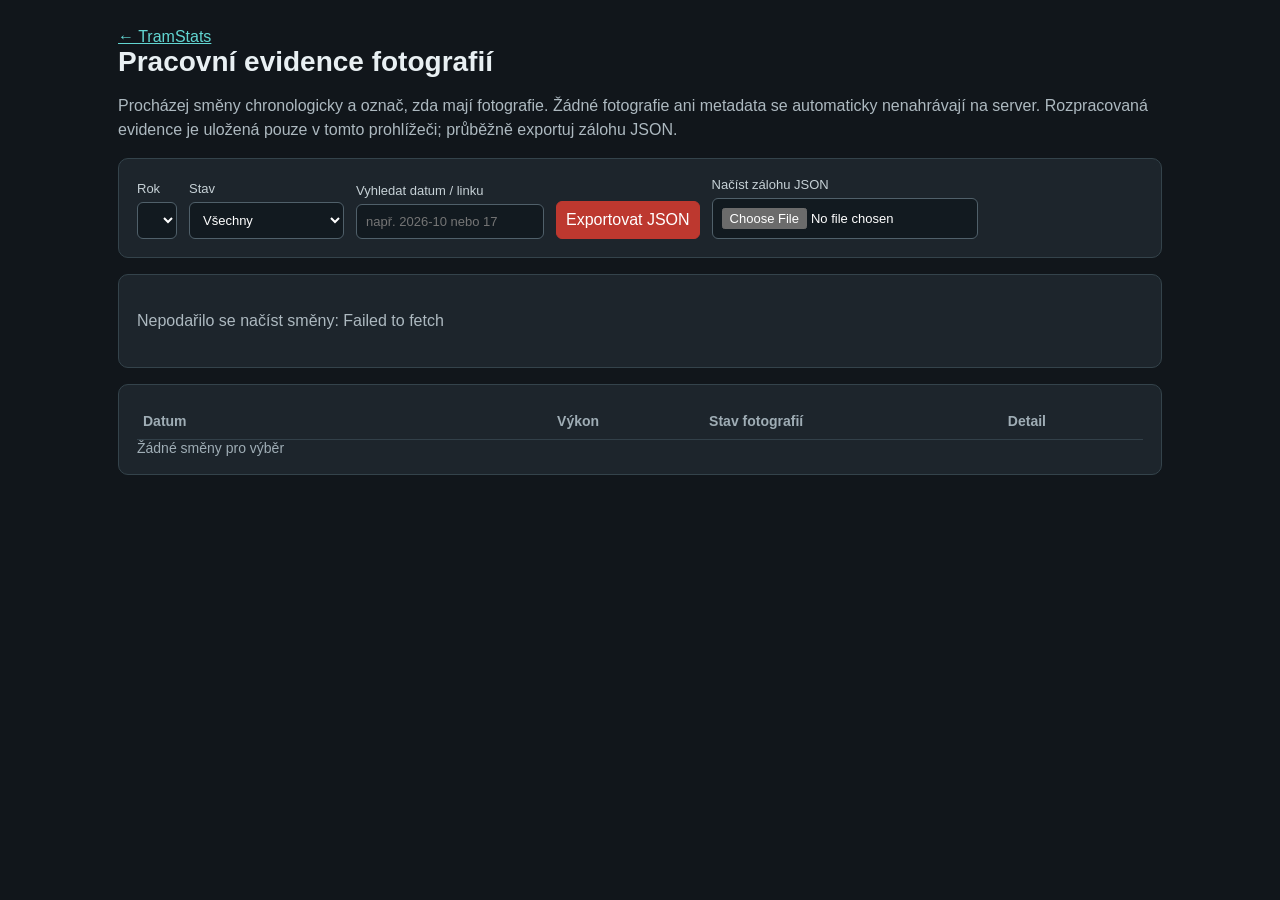
==== photo-review/index.html @ 57f9aa31 "Add isolated photo review pilot for historical shifts" ====
<!doctype html>
<html lang="cs"><head><meta charset="utf-8"><meta name="viewport" content="width=device-width,initial-scale=1">
<title>TramStats – pracovní evidence fotografií</title>
<style>
:root{color-scheme:dark;font:16px Arial,sans-serif;background:#11161b;color:#e9f0f3}
*{box-sizing:border-box}body{max-width:1080px;margin:auto;padding:28px 18px}a{color:#62d6d2}
h1{font-size:28px;margin:0 0 8px}p{line-height:1.5;color:#adb9c0}
.panel{background:#1d252c;border:1px solid #34434b;border-radius:10px;padding:18px;margin:16px 0}
.controls{display:flex;gap:12px;flex-wrap:wrap;align-items:end}
label{display:grid;gap:6px;color:#c6d1d6;font-size:13px}
select,input,button{font:inherit;border:1px solid #50606a;border-radius:6px;background:#121a20;color:#fff;padding:9px}
button{cursor:pointer}button:focus-visible,select:focus-visible{outline:2px solid #64d4d1}
.primary{background:#bd382f;border-color:#bd382f}button:disabled{opacity:.5;cursor:default}
.stats{display:flex;gap:16px;flex-wrap:wrap;color:#c4d1d7}
table{border-collapse:collapse;width:100%;font-size:14px}th,td{text-align:left;border-bottom:1px solid #324049;padding:10px 6px}
th{color:#9fadb5}td select{max-width:180px;width:100%;font-size:13px}
small{color:#a5b1ba}#message{min-height:22px}#rows:empty:after{content:'Žádné směny pro výběr';color:#9fadb5}
@media(max-width:650px){table{font-size:12px}td,th{padding:8px 3px}td select{max-width:125px;padding:7px 2px}}
</style></head><body>
<a href="../">← TramStats</a>
<h1>Pracovní evidence fotografií</h1>
<p>Procházej směny chronologicky a označ, zda mají fotografie. Žádné fotografie ani metadata se automaticky nenahrávají na server. Rozpracovaná evidence je uložená pouze v tomto prohlížeči; průběžně exportuj zálohu JSON.</p>
<div class="panel controls">
<label>Rok<select id="year"></select></label>
<label>Stav<select id="filter"><option value="all">Všechny</option><option value="unchecked">Neprověřené</option><option value="found">Fotografie nalezeny</option><option value="none">Bez fotografie</option><option value="review">K dořešení</option></select></label>
<label>Vyhledat datum / linku<input id="query" placeholder="např. 2026-10 nebo 17"></label>
<button id="export" class="primary">Exportovat JSON</button>
<label>Načíst zálohu JSON<input id="import" type="file" accept="application/json,.json"></label>
</div>
<div class="panel"><div class="stats" id="stats"></div><p id="message">Načítání dat směn…</p></div>
<div class="panel" style="overflow-x:auto"><table><thead><tr><th>Datum</th><th>Výkon</th><th>Stav fotografií</th><th>Detail</th></tr></thead><tbody id="rows"></tbody></table></div>
<script src="../assets/data.js"></script>
<script>
'use strict';
const KEY='tramstats-photo-review-v1';
const STATES={unchecked:'Neprověřeno',found:'Fotografie nalezeny',none:'Bez fotografie',review:'K dořešení'};
const $=id=>document.getElementById(id);
let shifts=[],records={};
function validRecord(date,entry){
 return /^20\d{2}-\d{2}-\d{2}$/.test(date)&&entry&&Object.hasOwn(STATES,entry.status);
}
function loadLocal(){
 try{const raw=JSON.parse(localStorage.getItem(KEY)||'{}');return Object.fromEntries(Object.entries(raw).filter(([d,r])=>validRecord(d,r)));}
 catch{return {};}
}
function save(){try{localStorage.setItem(KEY,JSON.stringify(records));$('message').textContent='Průběh uložen v prohlížeči. Nezapomeň exportovat JSON.';}catch{$('message').textContent='Prohlížeč nepovolil místní uložení. Exportuj JSON.';}}
const esc=s=>String(s??'').replace(/[&<>"']/g,c=>({'&':'&amp;','<':'&lt;','>':'&gt;','"':'&quot;',"'":'&#39;'}[c]));
const current=s=>records[s.date]?.status||'unchecked';
function render(){
 const y=$('year').value,filter=$('filter').value,q=$('query').value.trim().toLowerCase();
 const yearShifts=shifts.filter(s=>s.date.startsWith(y+'-'));
 const filtered=yearShifts.filter(s=>(filter==='all'||current(s)===filter)&&
   (!q||(s.date+' '+s.parts.map(p=>[p.line,p.order,p.frontVehicle,p.rearVehicle].join(' ')).join(' ')).toLowerCase().includes(q)));
 const counts=Object.fromEntries(Object.keys(STATES).map(k=>[k,yearShifts.filter(s=>current(s)===k).length]));
 $('stats').textContent='Směn: '+yearShifts.length+' · S fotografiemi: '+counts.found+' · Bez fotografie: '+counts.none+' · K dořešení: '+counts.review+' · Neprověřeno: '+counts.unchecked;
 $('rows').innerHTML=filtered.map(s=>{
  const route=s.parts.map(p=>p.line+(p.order?'/'+p.order:'')).filter(Boolean).filter((x,i,a)=>a.indexOf(x)===i).join(', ')||'—';
  const path='smeny/'+s.date.replace(/-/g,'')+'/';
  return '<tr><td>'+esc(s.date)+'</td><td>'+esc(route)+'</td><td><select data-date="'+esc(s.date)+'" aria-label="Stav '+esc(s.date)+'">'+Object.entries(STATES).map(([k,v])=>'<option value="'+k+'"'+(current(s)===k?' selected':'')+'>'+v+'</option>').join('')+'</select></td><td><a href="../'+path+'" target="_blank" rel="noopener">Směna</a></td></tr>';
 }).join('');
}
$('rows').addEventListener('change',e=>{
 const node=e.target.closest('select[data-date]');if(!node)return;
 const date=node.dataset.date,status=node.value;
 if(status==='unchecked')delete records[date];
 else records[date]={status,updated_at:new Date().toISOString()};
 save();render();
});
['year','filter','query'].forEach(id=>$(id).addEventListener(id==='query'?'input':'change',render));
$('export').addEventListener('click',()=>{
 const payload={schema:'tramstats-photo-review-v1',exported_at:new Date().toISOString(),records};
 const blob=new Blob([JSON.stringify(payload,null,2)],{type:'application/json'});
 const url=URL.createObjectURL(blob),a=document.createElement('a');a.href=url;a.download='tramstats-photo-review-'+new Date().toISOString().slice(0,10)+'.json';a.click();setTimeout(()=>URL.revokeObjectURL(url),1000);
});
$('import').addEventListener('change',async e=>{
 const f=e.target.files?.[0];if(!f)return;
 try{
  const payload=JSON.parse(await f.text());
  if(payload.schema!=='tramstats-photo-review-v1'||!payload.records||Array.isArray(payload.records)||typeof payload.records!=='object')throw Error('Neplatné schéma zálohy');
  const valid=Object.entries(payload.records).filter(([d,r])=>validRecord(d,r));
  if(!confirm('Načíst '+valid.length+' záznamů ze zálohy? Shodná data přepíšou místní stavy.'))return;
  records={...records,...Object.fromEntries(valid)};save();render();
 }catch(err){$('message').textContent='Import se nepodařil: '+err.message;}
 finally{e.target.value='';}
});
async function start(){
 records=loadLocal();
 try{
  const db=await window.TramStatsData.load();
  shifts=db.shifts.filter(s=>s.parts?.length);
  const years=[...new Set(shifts.map(s=>s.date.slice(0,4)))].sort();
  $('year').innerHTML=years.map(y=>'<option>'+esc(y)+'</option>').join('');
  $('year').value=years.includes('2026')?'2026':years.at(-1);
  $('message').textContent='Data směn načtena. V tomto kroku se eviduje pouze stav kontroly; nahrávání fotografií bude další etapa.';
  render();
 }catch(err){$('message').textContent='Nepodařilo se načíst směny: '+err.message;}
}
start();
</script></body></html>
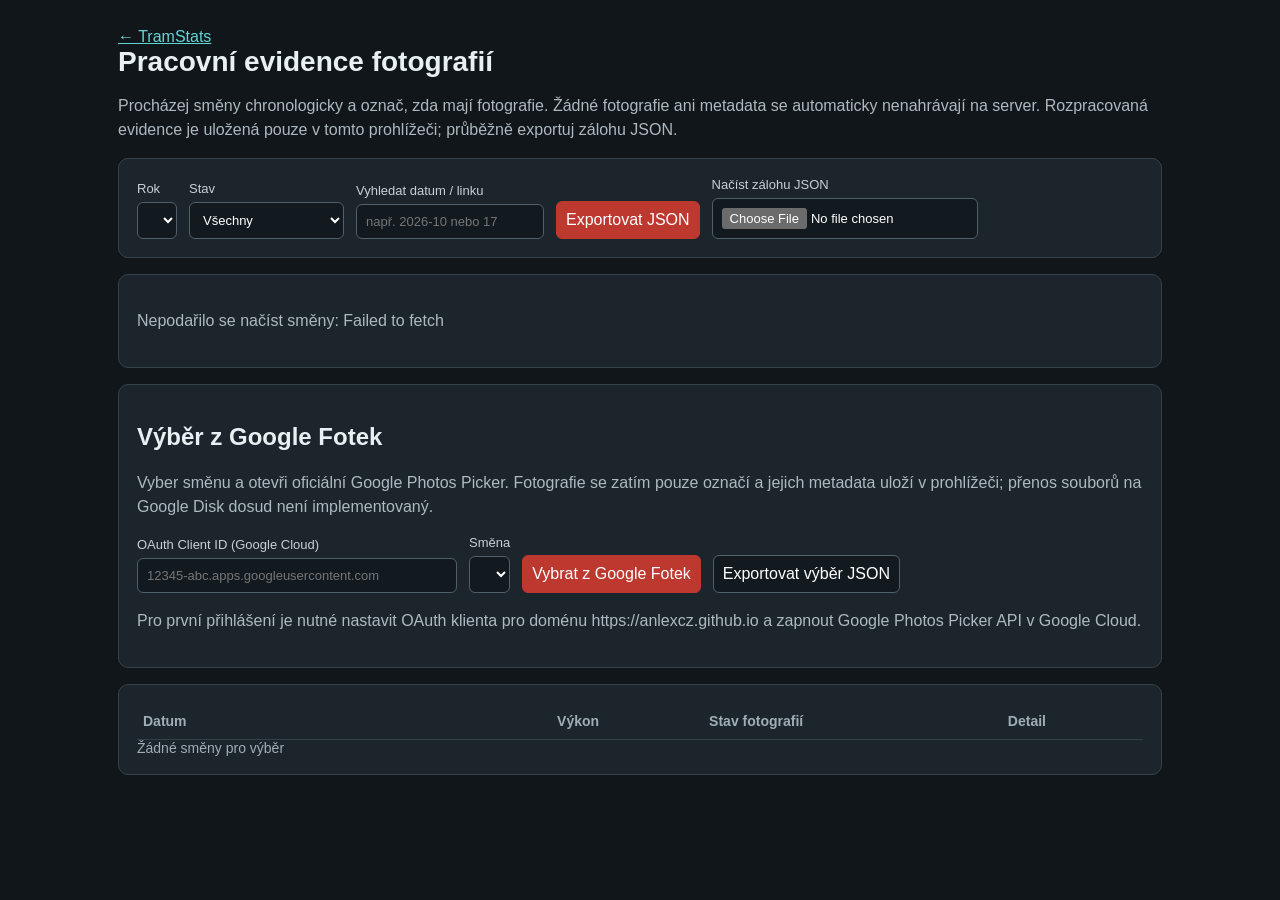
==== commit 1e94470f: "Expose Google Photos Picker setup and selection in photo-review" ====
--- a/photo-review/index.html
+++ b/photo-review/index.html
@@ -28,8 +28,23 @@
 <label>Načíst zálohu JSON<input id="import" type="file" accept="application/json,.json"></label>
 </div>
 <div class="panel"><div class="stats" id="stats"></div><p id="message">Načítání dat směn…</p></div>
+<div class="panel">
+<h2>Výběr z Google Fotek</h2>
+<p>Vyber směnu a otevři oficiální Google Photos Picker. Fotografie se zatím pouze označí a jejich metadata uloží v prohlížeči; přenos souborů na Google Disk dosud není implementovaný.</p>
+<div class="controls">
+<label>OAuth Client ID (Google Cloud)<input id="google-client-id" style="min-width:320px" placeholder="12345-abc.apps.googleusercontent.com"></label>
+<label>Směna<select id="photo-shift"></select></label>
+<button class="primary" id="open-picker" type="button">Vybrat z Google Fotek</button>
+<button id="export-picked" type="button">Exportovat výběr JSON</button>
+</div>
+<p id="picker-message" role="status">Pro první přihlášení je nutné nastavit OAuth klienta pro doménu https://anlexcz.github.io a zapnout Google Photos Picker API v Google Cloud.</p>
+<a id="picker-link" hidden target="_blank" rel="noopener">Otevřít výběr fotografií</a>
+<p id="picker-selected"></p>
+</div>
 <div class="panel" style="overflow-x:auto"><table><thead><tr><th>Datum</th><th>Výkon</th><th>Stav fotografií</th><th>Detail</th></tr></thead><tbody id="rows"></tbody></table></div>
 <script src="../assets/data.js"></script>
+<script src="https://accounts.google.com/gsi/client" async defer></script>
+<script src="picker.js" defer></script>
 <script>
 'use strict';
 const KEY='tramstats-photo-review-v1';
@@ -92,6 +107,8 @@
   $('year').innerHTML=years.map(y=>'<option>'+esc(y)+'</option>').join('');
   $('year').value=years.includes('2026')?'2026':years.at(-1);
   $('message').textContent='Data směn načtena. V tomto kroku se eviduje pouze stav kontroly; nahrávání fotografií bude další etapa.';
+  window.TramStatsPhotoReview={shifts};
+  document.dispatchEvent(new Event('tramstats:photo-shifts-ready'));
   render();
  }catch(err){$('message').textContent='Nepodařilo se načíst směny: '+err.message;}
 }
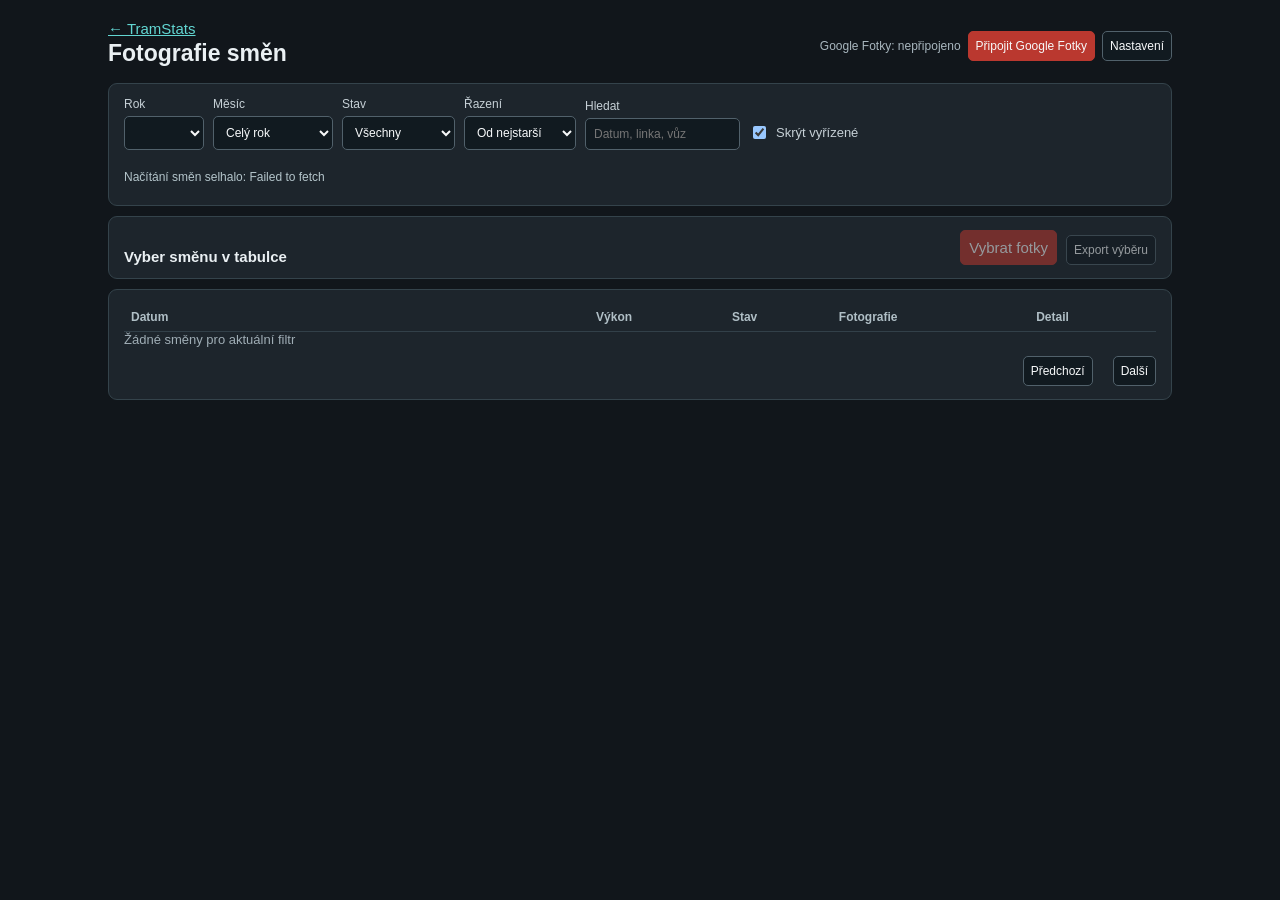
==== commit ec540988: "Make photo review compact with sorting, month filter, hide completed and row selection" ====
--- a/photo-review/index.html
+++ b/photo-review/index.html
@@ -1,116 +1,120 @@
 <!doctype html>
 <html lang="cs"><head><meta charset="utf-8"><meta name="viewport" content="width=device-width,initial-scale=1">
-<title>TramStats – pracovní evidence fotografií</title>
+<title>TramStats – Fotografie směn</title>
 <style>
-:root{color-scheme:dark;font:16px Arial,sans-serif;background:#11161b;color:#e9f0f3}
-*{box-sizing:border-box}body{max-width:1080px;margin:auto;padding:28px 18px}a{color:#62d6d2}
-h1{font-size:28px;margin:0 0 8px}p{line-height:1.5;color:#adb9c0}
-.panel{background:#1d252c;border:1px solid #34434b;border-radius:10px;padding:18px;margin:16px 0}
-.controls{display:flex;gap:12px;flex-wrap:wrap;align-items:end}
-label{display:grid;gap:6px;color:#c6d1d6;font-size:13px}
-select,input,button{font:inherit;border:1px solid #50606a;border-radius:6px;background:#121a20;color:#fff;padding:9px}
-button{cursor:pointer}button:focus-visible,select:focus-visible{outline:2px solid #64d4d1}
-.primary{background:#bd382f;border-color:#bd382f}button:disabled{opacity:.5;cursor:default}
-.stats{display:flex;gap:16px;flex-wrap:wrap;color:#c4d1d7}
-table{border-collapse:collapse;width:100%;font-size:14px}th,td{text-align:left;border-bottom:1px solid #324049;padding:10px 6px}
-th{color:#9fadb5}td select{max-width:180px;width:100%;font-size:13px}
-small{color:#a5b1ba}#message{min-height:22px}#rows:empty:after{content:'Žádné směny pro výběr';color:#9fadb5}
-@media(max-width:650px){table{font-size:12px}td,th{padding:8px 3px}td select{max-width:125px;padding:7px 2px}}
+:root{color-scheme:dark;background:#11161b;color:#eaf0f3;font:15px Arial,sans-serif}*{box-sizing:border-box}
+body{max-width:1100px;margin:0 auto;padding:20px 18px}a{color:#62d6d2}
+h1{font-size:23px;margin:3px 0 4px}p{line-height:1.4;color:#a9b7bf;margin:6px 0}
+.top{display:flex;align-items:center;justify-content:space-between;gap:12px;flex-wrap:wrap;margin-bottom:12px}
+.panel{background:#1d252c;border:1px solid #34434b;border-radius:9px;padding:13px 15px;margin:10px 0}
+.controls{display:flex;align-items:end;gap:9px;flex-wrap:wrap}
+label{display:grid;gap:5px;font-size:12px;color:#c6d0d6}
+select,input,button{font:inherit;background:#111a20;border:1px solid #51616b;color:#f7f9fa;border-radius:5px;padding:8px}
+button{cursor:pointer}button:disabled{opacity:.55;cursor:default}button:focus-visible,select:focus-visible,input:focus-visible{outline:2px solid #67d4d2}
+.primary{background:#ba382f;border-color:#ba382f}.small{font-size:12px;padding:7px}
+.muted,small{color:#a9b7bf;font-size:12px}.stats{font-size:13px;color:#cbd6dc;display:flex;flex-wrap:wrap;gap:14px}
+#query{width:155px}#year{min-width:80px}#month{min-width:120px}
+#account{display:flex;gap:7px;align-items:center;flex-wrap:wrap}
+#google-client-id{width:265px;max-width:100%;font-size:12px}
+#picker-message:empty,#message:empty{display:none}
+#picker-message,#message{font-size:12px;color:#b4c5cb;margin-top:8px}
+#picker-selected{font-size:12px;color:#74d1cf}
+#settings[hidden]{display:none}.spread{justify-content:space-between}
+table{width:100%;border-collapse:collapse;font-size:13px}th,td{text-align:left;border-bottom:1px solid #324049;padding:7px}
+th{color:#b0bfc6;font-size:12px}td select{width:150px;font-size:12px;padding:6px}
+tr.active{background:#26353d}tr:hover{background:#25323a}tr.active:hover{background:#294049}
+.row-pick{font-size:12px;padding:6px 8px}.date{white-space:nowrap;font-variant-numeric:tabular-nums}
+#rows:empty:after{content:'Žádné směny pro aktuální filtr';color:#9fadb5}
+#pagination{display:flex;align-items:center;gap:10px;justify-content:flex-end;margin-top:9px;font-size:12px}
+.hide-mobile{display:table-cell}
+@media(max-width:650px){body{padding:12px 8px}.panel{padding:11px 9px}h1{font-size:20px}#query{width:145px}.hide-mobile{display:none}th,td{padding:6px 4px}td select{width:118px;font-size:11px}.row-pick{font-size:11px}}
 </style></head><body>
-<a href="../">← TramStats</a>
-<h1>Pracovní evidence fotografií</h1>
-<p>Procházej směny chronologicky a označ, zda mají fotografie. Žádné fotografie ani metadata se automaticky nenahrávají na server. Rozpracovaná evidence je uložená pouze v tomto prohlížeči; průběžně exportuj zálohu JSON.</p>
-<div class="panel controls">
+<div class="top"><div><a href="../">← TramStats</a><h1>Fotografie směn</h1></div><div id="account"><span id="auth-state" class="muted">Google Fotky: nepřipojeno</span><button id="connect-google" class="primary small">Připojit Google Fotky</button><button id="disconnect-google" class="small" hidden>Odpojit</button><button id="toggle-settings" class="small">Nastavení</button></div></div>
+<div class="panel" id="settings" hidden><div class="controls"><label>OAuth Client ID<input id="google-client-id" placeholder="…apps.googleusercontent.com"></label><button id="save-settings" class="small">Uložit</button><button id="export" class="small">Záloha stavů JSON</button><label>Načíst zálohu<input id="import" type="file" accept=".json,application/json"></label></div><p class="muted">Ukládá se pouze Client ID. Google OAuth token je uchovaný jen v paměti této otevřené stránky a po obnovení se připojíš znovu.</p></div>
+<div class="panel">
+<div class="controls">
 <label>Rok<select id="year"></select></label>
-<label>Stav<select id="filter"><option value="all">Všechny</option><option value="unchecked">Neprověřené</option><option value="found">Fotografie nalezeny</option><option value="none">Bez fotografie</option><option value="review">K dořešení</option></select></label>
-<label>Vyhledat datum / linku<input id="query" placeholder="např. 2026-10 nebo 17"></label>
-<button id="export" class="primary">Exportovat JSON</button>
-<label>Načíst zálohu JSON<input id="import" type="file" accept="application/json,.json"></label>
+<label>Měsíc<select id="month"><option value="all">Celý rok</option><option value="01">Leden</option><option value="02">Únor</option><option value="03">Březen</option><option value="04">Duben</option><option value="05">Květen</option><option value="06">Červen</option><option value="07">Červenec</option><option value="08">Srpen</option><option value="09">Září</option><option value="10">Říjen</option><option value="11">Listopad</option><option value="12">Prosinec</option></select></label>
+<label>Stav<select id="filter"><option value="all">Všechny</option><option value="unchecked">Neprověřené</option><option value="found">S fotografiemi</option><option value="none">Bez fotografie</option><option value="review">K dořešení</option></select></label>
+<label>Řazení<select id="sort"><option value="asc">Od nejstarší</option><option value="desc">Od nejnovější</option></select></label>
+<label>Hledat<input id="query" placeholder="Datum, linka, vůz"></label>
+<label style="display:flex;align-items:center;gap:7px;font-size:13px;padding-bottom:8px"><input id="hide-done" type="checkbox" checked> Skrýt vyřízené</label>
+</div><div class="stats" id="stats" style="margin-top:11px"></div><p id="message">Načítání směn…</p>
 </div>
-<div class="panel"><div class="stats" id="stats"></div><p id="message">Načítání dat směn…</p></div>
-<div class="panel">
-<h2>Výběr z Google Fotek</h2>
-<p>Vyber směnu a otevři oficiální Google Photos Picker. Fotografie se zatím pouze označí a jejich metadata uloží v prohlížeči; přenos souborů na Google Disk dosud není implementovaný.</p>
-<div class="controls">
-<label>OAuth Client ID (Google Cloud)<input id="google-client-id" style="min-width:320px" placeholder="12345-abc.apps.googleusercontent.com"></label>
-<label>Směna<select id="photo-shift"></select></label>
-<button class="primary" id="open-picker" type="button">Vybrat z Google Fotek</button>
-<button id="export-picked" type="button">Exportovat výběr JSON</button>
-</div>
-<p id="picker-message" role="status">Pro první přihlášení je nutné nastavit OAuth klienta pro doménu https://anlexcz.github.io a zapnout Google Photos Picker API v Google Cloud.</p>
-<a id="picker-link" hidden target="_blank" rel="noopener">Otevřít výběr fotografií</a>
-<p id="picker-selected"></p>
-</div>
-<div class="panel" style="overflow-x:auto"><table><thead><tr><th>Datum</th><th>Výkon</th><th>Stav fotografií</th><th>Detail</th></tr></thead><tbody id="rows"></tbody></table></div>
-<script src="../assets/data.js"></script>
-<script src="https://accounts.google.com/gsi/client" async defer></script>
-<script src="picker.js" defer></script>
+<div class="panel"><div class="controls spread"><div><strong id="selected-heading">Vyber směnu v tabulce</strong><div id="picker-selected"></div></div><div class="controls"><button id="open-picker" class="primary" disabled>Vybrat fotky</button><button id="export-picked" class="small" disabled>Export výběru</button></div></div><div id="picker-message" role="status"></div><a id="picker-link" target="_blank" rel="noopener" hidden>Otevřít Google Fotky ručně</a></div>
+<div class="panel" style="overflow-x:auto"><table><thead><tr><th>Datum</th><th>Výkon</th><th>Stav</th><th>Fotografie</th><th class="hide-mobile">Detail</th></tr></thead><tbody id="rows"></tbody></table><div id="pagination"><button id="prev" class="small">Předchozí</button><span id="page-info"></span><button id="next" class="small">Další</button></div></div>
+<script src="../assets/data.js"></script><script src="https://accounts.google.com/gsi/client" async defer></script>
 <script>
 'use strict';
-const KEY='tramstats-photo-review-v1';
+const KEY='tramstats-photo-review-v1',PREF='tramstats-photo-review-ui-v2',PAGE_SIZE=35;
 const STATES={unchecked:'Neprověřeno',found:'Fotografie nalezeny',none:'Bez fotografie',review:'K dořešení'};
 const $=id=>document.getElementById(id);
-let shifts=[],records={};
-function validRecord(date,entry){
- return /^20\d{2}-\d{2}-\d{2}$/.test(date)&&entry&&Object.hasOwn(STATES,entry.status);
+const esc=s=>String(s??'').replace(/[&<>"']/g,c=>({'&':'&amp;','<':'&lt;','>':'&gt;','"':'&quot;',"'":'&#39;'}[c]));
+let shifts=[],records={},selectedDate='',page=0;
+function validRecord(date,r){return /^20\d{2}-\d{2}-\d{2}$/.test(date)&&r&&Object.hasOwn(STATES,r.status);}
+function read(key,fallback){try{return JSON.parse(localStorage.getItem(key))??fallback}catch{return fallback}}
+records=Object.fromEntries(Object.entries(read(KEY,{})).filter(([d,r])=>validRecord(d,r)));
+const current=s=>records[s.date]?.status||'unchecked';
+function save(){try{localStorage.setItem(KEY,JSON.stringify(records))}catch{$('message').textContent='Nepodařilo se uložit stav. Exportuj JSON.'}}
+function preferences(){return {year:$('year').value,month:$('month').value,sort:$('sort').value,filter:$('filter').value,hideDone:$('hide-done').checked}}
+function storePrefs(){try{localStorage.setItem(PREF,JSON.stringify(preferences()))}catch{}}
+function matches(s,q){return !q||(s.date+' '+s.parts.map(p=>[p.line,p.order,p.frontVehicle,p.rearVehicle].join(' ')).join(' ')).toLowerCase().includes(q)}
+function filtered(){
+ const year=$('year').value,month=$('month').value,filter=$('filter').value,q=$('query').value.trim().toLowerCase();
+ return shifts.filter(s=>s.date.startsWith(year+'-')&&(month==='all'||s.date.slice(5,7)===month)&&(filter==='all'||current(s)===filter)&&(!$('hide-done').checked||!['found','none'].includes(current(s)))&&matches(s,q))
+ .sort((a,b)=>$('sort').value==='desc'?b.date.localeCompare(a.date):a.date.localeCompare(b.date));
 }
-function loadLocal(){
- try{const raw=JSON.parse(localStorage.getItem(KEY)||'{}');return Object.fromEntries(Object.entries(raw).filter(([d,r])=>validRecord(d,r)));}
- catch{return {};}
+function selectShift(date){
+ selectedDate=date;$('selected-heading').textContent=date?'Směna '+date:'Vyber směnu v tabulce';
+ $('export-picked').disabled=!date;
+ document.dispatchEvent(new CustomEvent('tramstats:photo-shift-selected',{detail:{date}}));
+ render();
 }
-function save(){try{localStorage.setItem(KEY,JSON.stringify(records));$('message').textContent='Průběh uložen v prohlížeči. Nezapomeň exportovat JSON.';}catch{$('message').textContent='Prohlížeč nepovolil místní uložení. Exportuj JSON.';}}
-const esc=s=>String(s??'').replace(/[&<>"']/g,c=>({'&':'&amp;','<':'&lt;','>':'&gt;','"':'&quot;',"'":'&#39;'}[c]));
-const current=s=>records[s.date]?.status||'unchecked';
 function render(){
- const y=$('year').value,filter=$('filter').value,q=$('query').value.trim().toLowerCase();
- const yearShifts=shifts.filter(s=>s.date.startsWith(y+'-'));
- const filtered=yearShifts.filter(s=>(filter==='all'||current(s)===filter)&&
-   (!q||(s.date+' '+s.parts.map(p=>[p.line,p.order,p.frontVehicle,p.rearVehicle].join(' ')).join(' ')).toLowerCase().includes(q)));
- const counts=Object.fromEntries(Object.keys(STATES).map(k=>[k,yearShifts.filter(s=>current(s)===k).length]));
- $('stats').textContent='Směn: '+yearShifts.length+' · S fotografiemi: '+counts.found+' · Bez fotografie: '+counts.none+' · K dořešení: '+counts.review+' · Neprověřeno: '+counts.unchecked;
- $('rows').innerHTML=filtered.map(s=>{
-  const route=s.parts.map(p=>p.line+(p.order?'/'+p.order:'')).filter(Boolean).filter((x,i,a)=>a.indexOf(x)===i).join(', ')||'—';
-  const path='smeny/'+s.date.replace(/-/g,'')+'/';
-  return '<tr><td>'+esc(s.date)+'</td><td>'+esc(route)+'</td><td><select data-date="'+esc(s.date)+'" aria-label="Stav '+esc(s.date)+'">'+Object.entries(STATES).map(([k,v])=>'<option value="'+k+'"'+(current(s)===k?' selected':'')+'>'+v+'</option>').join('')+'</select></td><td><a href="../'+path+'" target="_blank" rel="noopener">Směna</a></td></tr>';
+ const visible=filtered(),total=visible.length;
+ page=Math.min(page,Math.max(0,Math.ceil(total/PAGE_SIZE)-1));
+ const yearRows=shifts.filter(s=>s.date.startsWith($('year').value+'-'));
+ const counts=Object.fromEntries(Object.keys(STATES).map(k=>[k,yearRows.filter(s=>current(s)===k).length]));
+ $('stats').textContent='Směn '+yearRows.length+' · S fotkami '+counts.found+' · Bez fotky '+counts.none+' · K dořešení '+counts.review+' · Neprověřeno '+counts.unchecked+' · Zobrazeno '+total;
+ $('rows').innerHTML=visible.slice(page*PAGE_SIZE,(page+1)*PAGE_SIZE).map(s=>{
+ const route=s.parts.map(p=>p.line+(p.order?'/'+p.order:'')).filter(Boolean).filter((x,i,a)=>a.indexOf(x)===i).join(', ')||'—';
+ const opts=Object.entries(STATES).map(([k,v])=>'<option value="'+k+'"'+(current(s)===k?' selected':'')+'>'+v+'</option>').join('');
+ return '<tr class="'+(s.date===selectedDate?'active':'')+'"><td class="date">'+esc(s.date)+'</td><td>'+esc(route)+'</td><td><select data-date="'+esc(s.date)+'" aria-label="Stav '+esc(s.date)+'">'+opts+'</select></td><td><button type="button" class="row-pick" data-pick="'+esc(s.date)+'">'+(s.date===selectedDate?'Vybráno':'Vybrat')+'</button></td><td class="hide-mobile"><a href="../smeny/'+s.date.replace(/-/g,'')+'/" target="_blank" rel="noopener">Detail</a></td></tr>';
  }).join('');
+ $('page-info').textContent=(total?1+page*PAGE_SIZE:0)+'–'+Math.min(total,(page+1)*PAGE_SIZE)+' / '+total;
+ $('prev').disabled=page===0;$('next').disabled=(page+1)*PAGE_SIZE>=total;
 }
+$('rows').addEventListener('click',e=>{const pick=e.target.closest('[data-pick]');if(pick)selectShift(pick.dataset.pick)});
 $('rows').addEventListener('change',e=>{
  const node=e.target.closest('select[data-date]');if(!node)return;
- const date=node.dataset.date,status=node.value;
- if(status==='unchecked')delete records[date];
- else records[date]={status,updated_at:new Date().toISOString()};
+ if(node.value==='unchecked')delete records[node.dataset.date];
+ else records[node.dataset.date]={status:node.value,updated_at:new Date().toISOString()};
  save();render();
 });
-['year','filter','query'].forEach(id=>$(id).addEventListener(id==='query'?'input':'change',render));
-$('export').addEventListener('click',()=>{
- const payload={schema:'tramstats-photo-review-v1',exported_at:new Date().toISOString(),records};
- const blob=new Blob([JSON.stringify(payload,null,2)],{type:'application/json'});
- const url=URL.createObjectURL(blob),a=document.createElement('a');a.href=url;a.download='tramstats-photo-review-'+new Date().toISOString().slice(0,10)+'.json';a.click();setTimeout(()=>URL.revokeObjectURL(url),1000);
+for(const id of ['year','month','filter','sort','hide-done','query'])$(id).addEventListener(id==='query'?'input':'change',()=>{page=0;storePrefs();render()});
+$('prev').addEventListener('click',()=>{page--;render()});$('next').addEventListener('click',()=>{page++;render()});
+$('toggle-settings').addEventListener('click',()=>{$('settings').hidden=!$('settings').hidden});
+$('export').addEventListener('click',()=>download('tramstats-photo-review-'+new Date().toISOString().slice(0,10)+'.json',{schema:'tramstats-photo-review-v1',exported_at:new Date().toISOString(),records}));
+function download(name,obj){const url=URL.createObjectURL(new Blob([JSON.stringify(obj,null,2)],{type:'application/json'})),a=document.createElement('a');a.href=url;a.download=name;a.click();setTimeout(()=>URL.revokeObjectURL(url),1500)}
+$('import').addEventListener('change',async e=>{
+ const file=e.target.files?.[0];if(!file)return;
+ try{const data=JSON.parse(await file.text());if(data.schema!=='tramstats-photo-review-v1'||!data.records||Array.isArray(data.records))throw Error('Neplatná záloha');
+ const valid=Object.entries(data.records).filter(([d,r])=>validRecord(d,r));
+ if(confirm('Načíst '+valid.length+' záznamů? Shodná data budou přepsána.')){records={...records,...Object.fromEntries(valid)};save();render()}}
+ catch(err){$('message').textContent='Import selhal: '+err.message}finally{e.target.value=''}
 });
-$('import').addEventListener('change',async e=>{
- const f=e.target.files?.[0];if(!f)return;
- try{
-  const payload=JSON.parse(await f.text());
-  if(payload.schema!=='tramstats-photo-review-v1'||!payload.records||Array.isArray(payload.records)||typeof payload.records!=='object')throw Error('Neplatné schéma zálohy');
-  const valid=Object.entries(payload.records).filter(([d,r])=>validRecord(d,r));
-  if(!confirm('Načíst '+valid.length+' záznamů ze zálohy? Shodná data přepíšou místní stavy.'))return;
-  records={...records,...Object.fromEntries(valid)};save();render();
- }catch(err){$('message').textContent='Import se nepodařil: '+err.message;}
- finally{e.target.value='';}
-});
+window.TramStatsPhotoReview={get shifts(){return shifts},get selectedDate(){return selectedDate},setStatus(date,status){if(!Object.hasOwn(STATES,status))return;records[date]={status,updated_at:new Date().toISOString()};save();render()},download};
 async function start(){
- records=loadLocal();
- try{
-  const db=await window.TramStatsData.load();
-  shifts=db.shifts.filter(s=>s.parts?.length);
-  const years=[...new Set(shifts.map(s=>s.date.slice(0,4)))].sort();
-  $('year').innerHTML=years.map(y=>'<option>'+esc(y)+'</option>').join('');
-  $('year').value=years.includes('2026')?'2026':years.at(-1);
-  $('message').textContent='Data směn načtena. V tomto kroku se eviduje pouze stav kontroly; nahrávání fotografií bude další etapa.';
-  window.TramStatsPhotoReview={shifts};
-  document.dispatchEvent(new Event('tramstats:photo-shifts-ready'));
-  render();
- }catch(err){$('message').textContent='Nepodařilo se načíst směny: '+err.message;}
+ try{const db=await window.TramStatsData.load();shifts=db.shifts.filter(s=>s.parts?.length);
+ const years=[...new Set(shifts.map(s=>s.date.slice(0,4)))].sort();
+ $('year').innerHTML=years.map(y=>'<option>'+esc(y)+'</option>').join('');
+ const pref=read(PREF,{});
+ $('year').value=years.includes(pref.year)?pref.year:years.includes('2026')?'2026':years.at(-1);
+ for(const id of ['month','filter','sort']){const val=pref[id];if([...$(id).options].some(o=>o.value===val))$(id).value=val}
+ if(typeof pref.hideDone==='boolean')$('hide-done').checked=pref.hideDone;
+ $('message').textContent='';
+ render();document.dispatchEvent(new Event('tramstats:photo-shifts-ready'));
+ }catch(err){$('message').textContent='Načítání směn selhalo: '+err.message}
 }
 start();
-</script></body></html>+</script><script src="picker.js"></script></body></html>
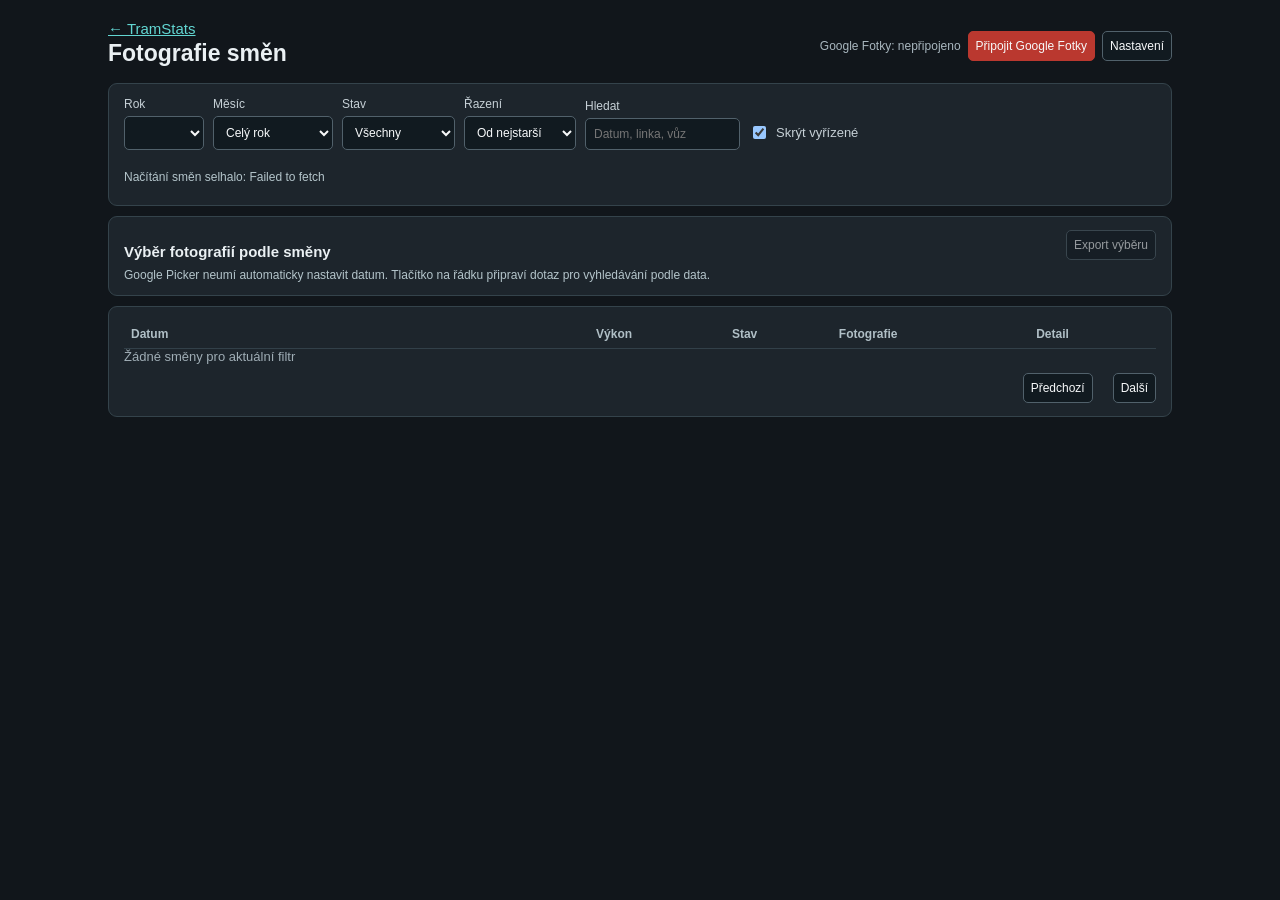
==== commit 2031610f: "Place photo picker per shift and add date-range Google Photos search shortcuts" ====
--- a/photo-review/index.html
+++ b/photo-review/index.html
@@ -23,7 +23,7 @@
 table{width:100%;border-collapse:collapse;font-size:13px}th,td{text-align:left;border-bottom:1px solid #324049;padding:7px}
 th{color:#b0bfc6;font-size:12px}td select{width:150px;font-size:12px;padding:6px}
 tr.active{background:#26353d}tr:hover{background:#25323a}tr.active:hover{background:#294049}
-.row-pick{font-size:12px;padding:6px 8px}.date{white-space:nowrap;font-variant-numeric:tabular-nums}
+.row-pick{font-size:12px;padding:6px 8px}.row-tools{display:flex;align-items:center;gap:6px;white-space:nowrap}.date-link{font-size:12px}.date{white-space:nowrap;font-variant-numeric:tabular-nums}
 #rows:empty:after{content:'Žádné směny pro aktuální filtr';color:#9fadb5}
 #pagination{display:flex;align-items:center;gap:10px;justify-content:flex-end;margin-top:9px;font-size:12px}
 .hide-mobile{display:table-cell}
@@ -41,7 +41,7 @@
 <label style="display:flex;align-items:center;gap:7px;font-size:13px;padding-bottom:8px"><input id="hide-done" type="checkbox" checked> Skrýt vyřízené</label>
 </div><div class="stats" id="stats" style="margin-top:11px"></div><p id="message">Načítání směn…</p>
 </div>
-<div class="panel"><div class="controls spread"><div><strong id="selected-heading">Vyber směnu v tabulce</strong><div id="picker-selected"></div></div><div class="controls"><button id="open-picker" class="primary" disabled>Vybrat fotky</button><button id="export-picked" class="small" disabled>Export výběru</button></div></div><div id="picker-message" role="status"></div><a id="picker-link" target="_blank" rel="noopener" hidden>Otevřít Google Fotky ručně</a></div>
+<div class="panel"><div class="controls spread"><div><strong id="selected-heading">Výběr fotografií podle směny</strong><div id="picker-selected"></div></div><button id="export-picked" class="small" disabled>Export výběru</button></div><div id="picker-message" role="status">Google Picker neumí automaticky nastavit datum. Tlačítko na řádku připraví dotaz pro vyhledávání podle data.</div><a id="picker-link" target="_blank" rel="noopener" hidden>Otevřít Google Fotky ručně</a></div>
 <div class="panel" style="overflow-x:auto"><table><thead><tr><th>Datum</th><th>Výkon</th><th>Stav</th><th>Fotografie</th><th class="hide-mobile">Detail</th></tr></thead><tbody id="rows"></tbody></table><div id="pagination"><button id="prev" class="small">Předchozí</button><span id="page-info"></span><button id="next" class="small">Další</button></div></div>
 <script src="../assets/data.js"></script><script src="https://accounts.google.com/gsi/client" async defer></script>
 <script>
@@ -64,6 +64,18 @@
  return shifts.filter(s=>s.date.startsWith(year+'-')&&(month==='all'||s.date.slice(5,7)===month)&&(filter==='all'||current(s)===filter)&&(!$('hide-done').checked||!['found','none'].includes(current(s)))&&matches(s,q))
  .sort((a,b)=>$('sort').value==='desc'?b.date.localeCompare(a.date):a.date.localeCompare(b.date));
 }
+function nextDay(date){const d=new Date(date+'T12:00:00Z');d.setUTCDate(d.getUTCDate()+1);return d.toISOString().slice(0,10)}
+function searchRange(s){
+ const type=String(s.shiftType?.name||s.actualShift||'').toLowerCase();
+ const partTimes=(s.parts||[]).filter(p=>p.start&&p.end);
+ const spansMidnight=partTimes.some(p=>(Number(p.startDayOffset)||0)>0||p.end<p.start)
+  ||(partTimes.length>1&&partTimes.at(-1).end<partTimes[0].start);
+ const lateStart=partTimes.length&&Number(partTimes[0].start.slice(0,2))>=12;
+ const extra=spansMidnight||/odpoled|noční|nocni/.test(type)||lateStart;
+ const from=s.date.replace(/-/g,''),to=(extra?nextDay(s.date):s.date).replace(/-/g,'');
+ return {from,to,query:'#date_range:'+from+'-'+to,extra};
+}
+function photosSearchUrl(s){return 'https://photos.google.com/search/'+encodeURIComponent(searchRange(s).query)}
 function selectShift(date){
  selectedDate=date;$('selected-heading').textContent=date?'Směna '+date:'Vyber směnu v tabulce';
  $('export-picked').disabled=!date;
@@ -79,12 +91,12 @@
  $('rows').innerHTML=visible.slice(page*PAGE_SIZE,(page+1)*PAGE_SIZE).map(s=>{
  const route=s.parts.map(p=>p.line+(p.order?'/'+p.order:'')).filter(Boolean).filter((x,i,a)=>a.indexOf(x)===i).join(', ')||'—';
  const opts=Object.entries(STATES).map(([k,v])=>'<option value="'+k+'"'+(current(s)===k?' selected':'')+'>'+v+'</option>').join('');
- return '<tr class="'+(s.date===selectedDate?'active':'')+'"><td class="date">'+esc(s.date)+'</td><td>'+esc(route)+'</td><td><select data-date="'+esc(s.date)+'" aria-label="Stav '+esc(s.date)+'">'+opts+'</select></td><td><button type="button" class="row-pick" data-pick="'+esc(s.date)+'">'+(s.date===selectedDate?'Vybráno':'Vybrat')+'</button></td><td class="hide-mobile"><a href="../smeny/'+s.date.replace(/-/g,'')+'/" target="_blank" rel="noopener">Detail</a></td></tr>';
+ return '<tr class="'+(s.date===selectedDate?'active':'')+'"><td class="date">'+esc(s.date)+'</td><td>'+esc(route)+'</td><td><select data-date="'+esc(s.date)+'" aria-label="Stav '+esc(s.date)+'">'+opts+'</select></td><td><div class="row-tools"><button type="button" class="row-pick primary" data-pick="'+esc(s.date)+'">Vybrat fotky</button><a class="date-link" href="'+esc(photosSearchUrl(s))+'" target="_blank" rel="noopener" title="Otevřít vyhledávání Google Fotek pro '+esc(searchRange(s).query)+'">Najít datum</a></div></td><td class="hide-mobile"><a href="../smeny/'+s.date.replace(/-/g,'')+'/" target="_blank" rel="noopener">Detail</a></td></tr>';
  }).join('');
  $('page-info').textContent=(total?1+page*PAGE_SIZE:0)+'–'+Math.min(total,(page+1)*PAGE_SIZE)+' / '+total;
  $('prev').disabled=page===0;$('next').disabled=(page+1)*PAGE_SIZE>=total;
 }
-$('rows').addEventListener('click',e=>{const pick=e.target.closest('[data-pick]');if(pick)selectShift(pick.dataset.pick)});
+$('rows').addEventListener('click',e=>{const pick=e.target.closest('[data-pick]');if(!pick)return;const date=pick.dataset.pick;selectShift(date);window.TramStatsPhotoPicker?.open(date);});
 $('rows').addEventListener('change',e=>{
  const node=e.target.closest('select[data-date]');if(!node)return;
  if(node.value==='unchecked')delete records[node.dataset.date];
@@ -103,7 +115,7 @@
  if(confirm('Načíst '+valid.length+' záznamů? Shodná data budou přepsána.')){records={...records,...Object.fromEntries(valid)};save();render()}}
  catch(err){$('message').textContent='Import selhal: '+err.message}finally{e.target.value=''}
 });
-window.TramStatsPhotoReview={get shifts(){return shifts},get selectedDate(){return selectedDate},setStatus(date,status){if(!Object.hasOwn(STATES,status))return;records[date]={status,updated_at:new Date().toISOString()};save();render()},download};
+window.TramStatsPhotoReview={get shifts(){return shifts},get selectedDate(){return selectedDate},getShift(date){return shifts.find(s=>s.date===date)||null},searchRange,setStatus(date,status){if(!Object.hasOwn(STATES,status))return;records[date]={status,updated_at:new Date().toISOString()};save();render()},download};
 async function start(){
  try{const db=await window.TramStatsData.load();shifts=db.shifts.filter(s=>s.parts?.length);
  const years=[...new Set(shifts.map(s=>s.date.slice(0,4)))].sort();
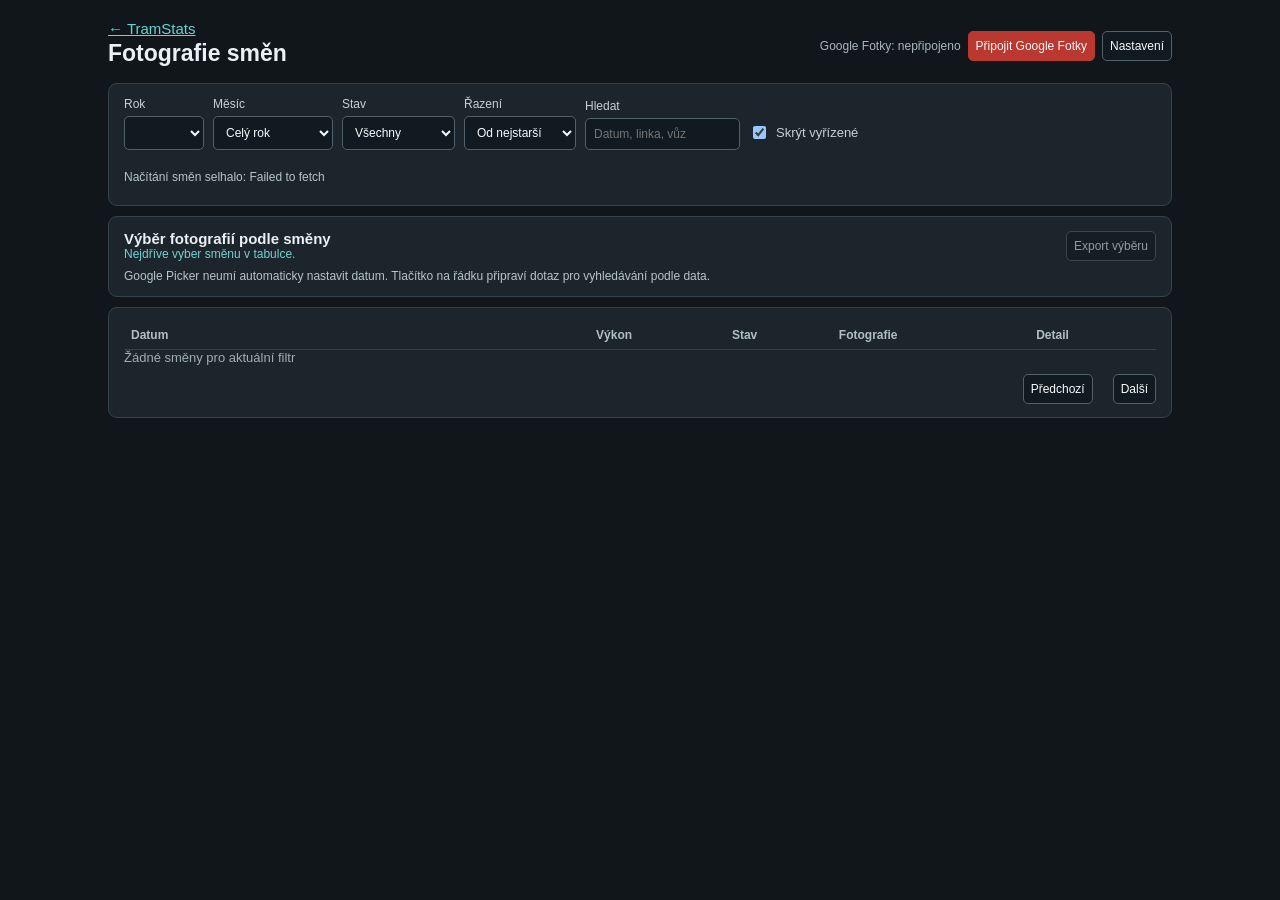
==== commit d57abcb9: "Tighten responsive ownership and validate asset versions" ====
--- a/photo-review/index.html
+++ b/photo-review/index.html
@@ -43,7 +43,7 @@
 </div>
 <div class="panel"><div class="controls spread"><div><strong id="selected-heading">Výběr fotografií podle směny</strong><div id="picker-selected"></div></div><button id="export-picked" class="small" disabled>Export výběru</button></div><div id="picker-message" role="status">Google Picker neumí automaticky nastavit datum. Tlačítko na řádku připraví dotaz pro vyhledávání podle data.</div><a id="picker-link" target="_blank" rel="noopener" hidden>Otevřít Google Fotky ručně</a></div>
 <div class="panel" style="overflow-x:auto"><table><thead><tr><th>Datum</th><th>Výkon</th><th>Stav</th><th>Fotografie</th><th class="hide-mobile">Detail</th></tr></thead><tbody id="rows"></tbody></table><div id="pagination"><button id="prev" class="small">Předchozí</button><span id="page-info"></span><button id="next" class="small">Další</button></div></div>
-<script src="../assets/data.js"></script><script src="https://accounts.google.com/gsi/client" async defer></script>
+<script src="../assets/data.js?v=d69a900ee2"></script><script src="https://accounts.google.com/gsi/client" async defer></script>
 <script>
 'use strict';
 const KEY='tramstats-photo-review-v1',PREF='tramstats-photo-review-ui-v2',PAGE_SIZE=35;
